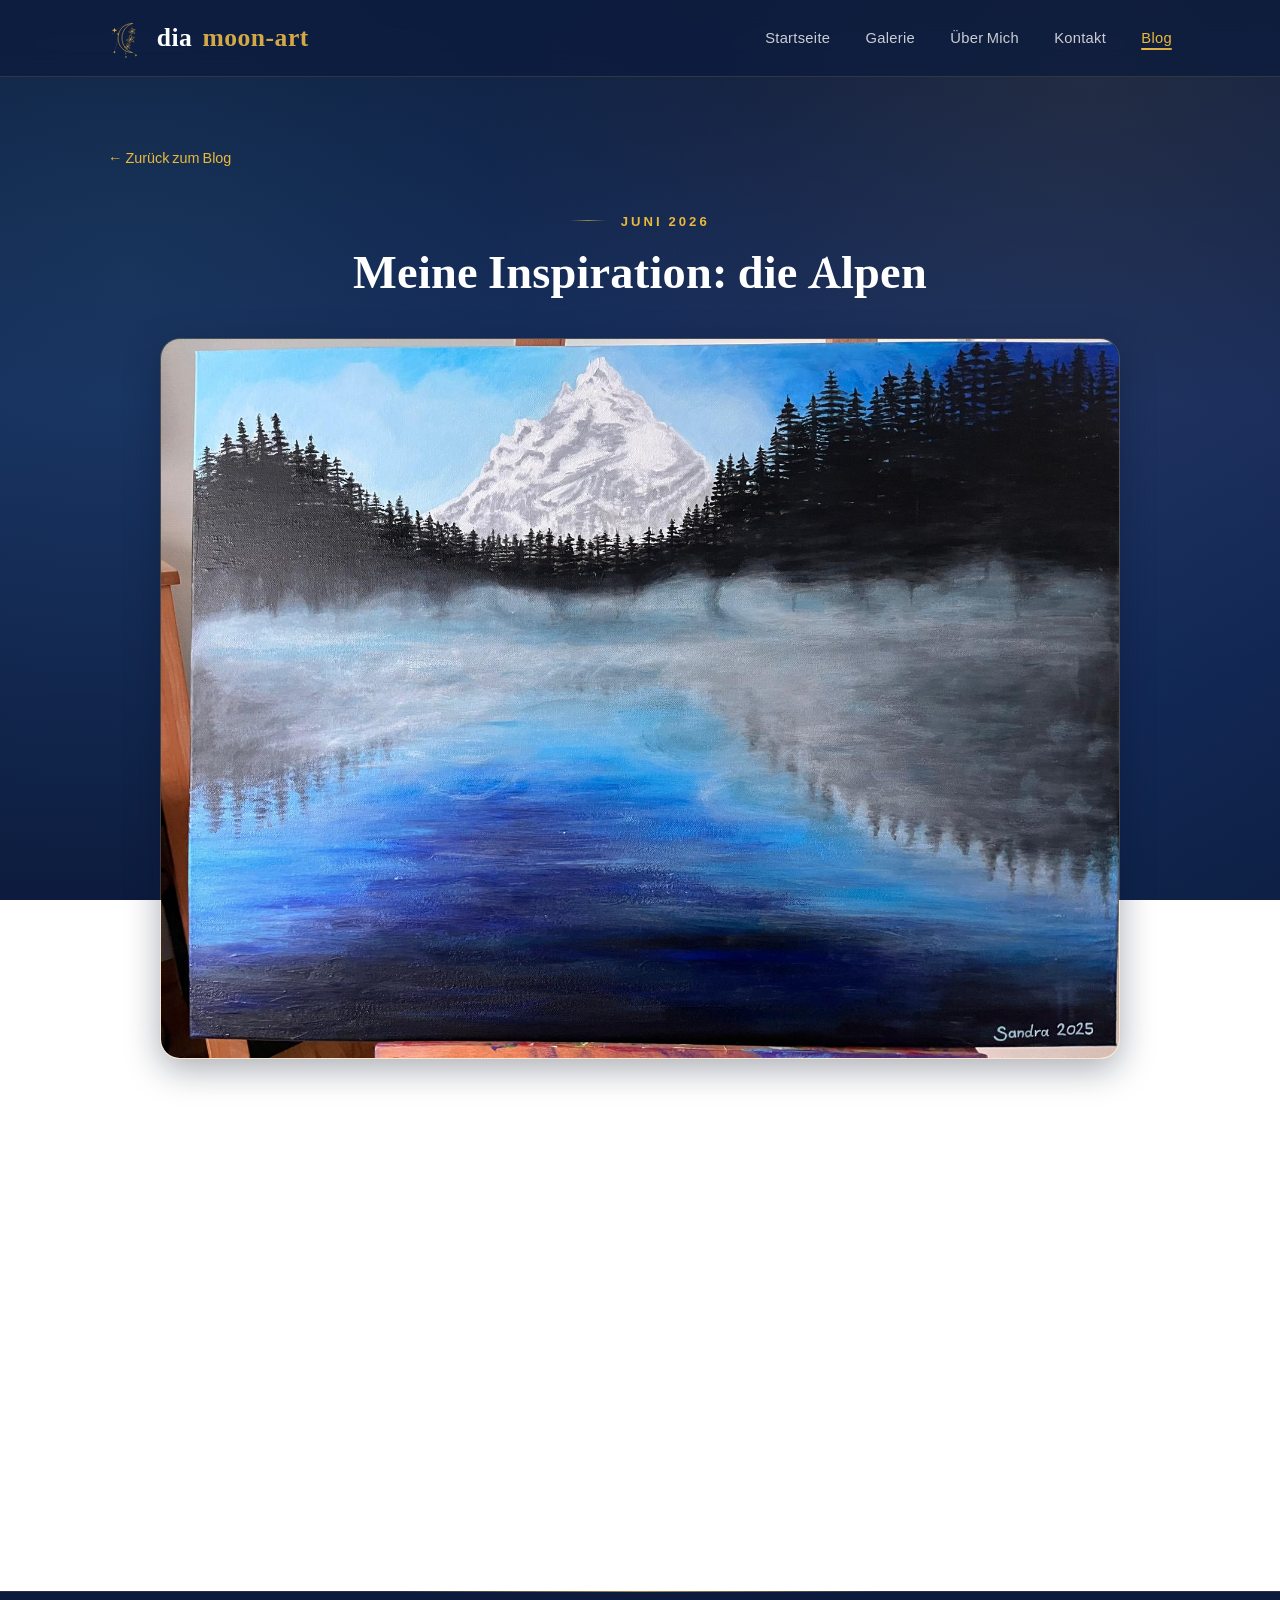
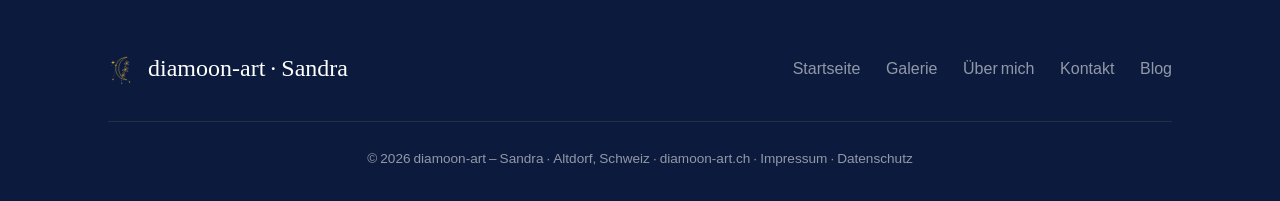
==== blog-inspiration-alpen.html @ 66189c91 "SEO verbessern: Open Graph, Twitter Cards, Canonical, Sitemap, JSON-LD - Open-Graph- und Twitter-Car" ====
<!DOCTYPE html>
<html lang="de">
<head>
<meta charset="UTF-8">
<meta name="viewport" content="width=device-width, initial-scale=1.0"><title>Meine Inspiration: die Alpen – diamoon-art Sandra</title>
<meta name="description" content="Wie die Berge, Wälder und Seen rund um Altdorf die Bilder von Sandra prägen.">
<link rel="canonical" href="https://www.diamoon-art.ch/blog-inspiration-alpen.html">
<meta property="og:type" content="article">
<meta property="og:site_name" content="diamoon-art">
<meta property="og:locale" content="de_CH">
<meta property="og:title" content="Meine Inspiration: die Alpen – diamoon-art Sandra">
<meta property="og:description" content="Wie die Berge, Wälder und Seen rund um Altdorf die Bilder von Sandra prägen.">
<meta property="og:url" content="https://www.diamoon-art.ch/blog-inspiration-alpen.html">
<meta property="og:image" content="https://www.diamoon-art.ch/images/gemaelde-alpensee.jpeg">
<meta name="twitter:card" content="summary_large_image">
<meta name="twitter:title" content="Meine Inspiration: die Alpen – diamoon-art Sandra">
<meta name="twitter:description" content="Wie die Berge, Wälder und Seen rund um Altdorf die Bilder von Sandra prägen.">
<meta name="twitter:image" content="https://www.diamoon-art.ch/images/gemaelde-alpensee.jpeg">
<link rel="stylesheet" href="css/style.css">
</head>
<body>

<header class="site-header">
  <div class="header-inner">
    <a href="index.html" class="logo"><img src="images/logo.svg" alt="diamoon-art Logo">dia<span>moon-art</span></a>
    <nav>
      <ul class="nav-links" id="navLinks">
        <li><a href="index.html">Startseite</a></li>
        <li><a href="galerie.html">Galerie</a></li>
        <li><a href="ueber-mich.html">Über Mich</a></li>
        <li><a href="kontakt.html">Kontakt</a></li>
        <li><a href="blog.html" class="active">Blog</a></li>
      </ul>
    </nav>
    <button class="nav-toggle" id="navToggle" aria-label="Menü öffnen">
      <span></span><span></span><span></span>
    </button>
  </div>
</header>

<main>
  <section class="post-hero">
    <div class="container">
      <a href="blog.html" class="post-back">← Zurück zum Blog</a>

      <div class="post-header">
        <span class="section-label" style="justify-content:center;">Juni 2026</span>
        <h1 class="section-title">Meine Inspiration: die Alpen</h1>
      </div>

      <div class="post-image">
        <img src="images/gemaelde-alpensee.jpeg" alt="Bergsee mit Alpengipfel, Acrylgemälde">
      </div>

      <div class="post-content">
        <p>Mitten in den Schweizer Alpen, umgeben von Bergen, Wäldern und Seen, tanke ich nicht nur Kraft, sondern finde auch immer wieder neue Inspiration für meine Werke.</p>

        <h2>Die Natur als Lehrmeisterin</h2>
        <p>Die Natur ist meine liebste Lehrmeisterin der Schöpfung. Sie malt in den schönsten Farben und Formen, die man sich vorstellen kann – und genau das versuche ich in meinen Bildern einzufangen.</p>

        <h2>Von der Landschaft zum Bild</h2>
        <p>Ein Spaziergang am See, der Blick auf einen schneebedeckten Gipfel oder das Licht zwischen den Bäumen im Wald – solche Momente bleiben oft hängen und finden später ihren Weg auf die Leinwand oder aufs Papier.</p>
      </div>
    </div>
  </section>
</main>

<footer>
  <div class="container">
    <div class="footer-inner">
      <div class="footer-logo">diamoon-art · Sandra</div>
      <ul class="footer-nav">
        <li><a href="index.html">Startseite</a></li>
        <li><a href="galerie.html">Galerie</a></li>
        <li><a href="ueber-mich.html">Über mich</a></li>
        <li><a href="kontakt.html">Kontakt</a></li>
        <li><a href="blog.html">Blog</a></li>
      </ul>
    </div>
    <p class="footer-bottom">&copy; 2026 diamoon-art – Sandra · Altdorf, Schweiz · diamoon-art.ch · <a href="impressum.html" style="color:inherit;">Impressum</a> · <a href="datenschutz.html" style="color:inherit;">Datenschutz</a></p>
  </div>
</footer>

<script src="js/script.js"></script>
</body>
</html>
---- css/style.css ----
/* diamoon-art – Sandra | Grundstil */

/* Schriften lokal eingebunden (kein Google-Request beim Seitenaufruf –
   schont die Privatsphäre der Besucher:innen, siehe datenschutz.html) */
@font-face {
  font-family: 'EB Garamond';
  font-style: normal;
  font-weight: 400;
  font-display: swap;
  src: url('../fonts/eb-garamond-400.woff2') format('woff2');
}
@font-face {
  font-family: 'EB Garamond';
  font-style: normal;
  font-weight: 500;
  font-display: swap;
  src: url('../fonts/eb-garamond-500.woff2') format('woff2');
}
@font-face {
  font-family: 'EB Garamond';
  font-style: normal;
  font-weight: 600;
  font-display: swap;
  src: url('../fonts/eb-garamond-600.woff2') format('woff2');
}
@font-face {
  font-family: 'EB Garamond';
  font-style: normal;
  font-weight: 700;
  font-display: swap;
  src: url('../fonts/eb-garamond-700.woff2') format('woff2');
}
@font-face {
  font-family: 'EB Garamond';
  font-style: italic;
  font-weight: 500;
  font-display: swap;
  src: url('../fonts/eb-garamond-italic-500.woff2') format('woff2');
}
@font-face {
  font-family: 'EB Garamond';
  font-style: italic;
  font-weight: 600;
  font-display: swap;
  src: url('../fonts/eb-garamond-italic-600.woff2') format('woff2');
}
@font-face {
  font-family: 'Lato';
  font-style: normal;
  font-weight: 300;
  font-display: swap;
  src: url('../fonts/lato-300.woff2') format('woff2');
}
@font-face {
  font-family: 'Lato';
  font-style: normal;
  font-weight: 400;
  font-display: swap;
  src: url('../fonts/lato-400.woff2') format('woff2');
}
@font-face {
  font-family: 'Lato';
  font-style: normal;
  font-weight: 700;
  font-display: swap;
  src: url('../fonts/lato-700.woff2') format('woff2');
}

:root {
  --color-navy: #14285A;
  --color-navy-deep: #0C1B3D;
  --color-ultramarine: #235AA0;
  --color-turquoise: #3C8C96;
  --color-skyblue: #78BEDC;
  --color-gold: #D4A846;
  --color-gold-highlight: #EBB93C;
  --color-white: #FFFFFF;
  --color-mist: rgba(255, 255, 255, 0.78);
  --color-mist-soft: rgba(255, 255, 255, 0.55);
  --color-ink: #1B2A4A;
  --color-ink-soft: #566281;
  --shadow-soft: 0 10px 34px rgba(8, 16, 38, 0.35);
  --shadow-lift: 0 22px 48px rgba(4, 10, 28, 0.5);
  --gold-line: linear-gradient(90deg, transparent, rgba(212, 168, 70, 0.7), transparent);
  --glass: linear-gradient(165deg, rgba(255, 255, 255, 0.07), rgba(255, 255, 255, 0.02));
  --radius: 20px;
  --ease: cubic-bezier(0.4, 0, 0.2, 1);
  --max-width: 1120px;
  font-size: 16px;
}

* {
  box-sizing: border-box;
  margin: 0;
  padding: 0;
}

html {
  scroll-behavior: smooth;
  scroll-padding-top: 90px;
}

body {
  font-family: 'Lato', sans-serif;
  font-weight: 300;
  color: var(--color-mist);
  background:
    radial-gradient(circle at 85% 8%, rgba(212, 168, 70, 0.10), transparent 45%),
    radial-gradient(circle at 10% 30%, rgba(60, 140, 150, 0.16), transparent 50%),
    radial-gradient(circle at 70% 80%, rgba(35, 90, 160, 0.22), transparent 55%),
    linear-gradient(180deg, var(--color-navy-deep) 0%, var(--color-navy) 45%, var(--color-navy-deep) 100%);
  background-attachment: fixed;
  line-height: 1.7;
  overflow-x: hidden;
}

h1, h2, h3, h4 {
  font-family: 'EB Garamond', serif;
  font-weight: 600;
  color: var(--color-white);
  line-height: 1.15;
  letter-spacing: 0.2px;
}

a {
  text-decoration: none;
  color: inherit;
}

img {
  max-width: 100%;
  display: block;
}

::selection {
  background: rgba(212, 168, 70, 0.45);
  color: var(--color-white);
}

::-webkit-scrollbar {
  width: 12px;
}

::-webkit-scrollbar-track {
  background: var(--color-navy-deep);
}

::-webkit-scrollbar-thumb {
  background: rgba(212, 168, 70, 0.35);
  border-radius: 8px;
  border: 3px solid var(--color-navy-deep);
}

::-webkit-scrollbar-thumb:hover {
  background: rgba(212, 168, 70, 0.6);
}

:focus-visible {
  outline: 2px solid var(--color-gold-highlight);
  outline-offset: 3px;
  border-radius: 4px;
}

.container {
  max-width: var(--max-width);
  margin: 0 auto;
  padding: 0 28px;
}

/* ---------- Scroll-Reveal ---------- */

.reveal {
  opacity: 0;
  transform: translateY(26px);
  transition: opacity 0.7s var(--ease), transform 0.7s var(--ease);
  will-change: opacity, transform;
}

.reveal.in-view {
  opacity: 1;
  transform: none;
}

/* ---------- Header / Navigation ---------- */

.site-header {
  position: fixed;
  top: 0;
  left: 0;
  right: 0;
  z-index: 100;
  background: rgba(12, 27, 61, 0.72);
  backdrop-filter: blur(14px);
  -webkit-backdrop-filter: blur(14px);
  border-bottom: 1px solid rgba(212, 168, 70, 0.18);
  transition: background 0.3s var(--ease), box-shadow 0.3s var(--ease);
}

.site-header.scrolled {
  background: rgba(8, 16, 38, 0.92);
  box-shadow: 0 10px 34px rgba(0, 0, 0, 0.4);
}

.header-inner {
  max-width: var(--max-width);
  margin: 0 auto;
  padding: 16px 28px;
  display: flex;
  align-items: center;
  justify-content: space-between;
  transition: padding 0.3s var(--ease);
}

.site-header.scrolled .header-inner {
  padding-top: 9px;
  padding-bottom: 9px;
}

.logo {
  display: flex;
  align-items: center;
  gap: 10px;
  font-family: 'EB Garamond', serif;
  font-size: 1.6rem;
  font-weight: 600;
  color: var(--color-white);
  letter-spacing: 0.5px;
}

.logo img {
  height: 42px;
  width: auto;
  transition: transform 0.4s var(--ease);
}

.logo:hover img {
  transform: rotate(-10deg) scale(1.06);
}

.logo span {
  color: var(--color-gold);
}

.nav-links {
  display: flex;
  gap: 2.2rem;
  list-style: none;
}

.nav-links a {
  font-family: 'Lato', sans-serif;
  font-size: 0.92rem;
  font-weight: 400;
  letter-spacing: 0.3px;
  color: var(--color-mist);
  position: relative;
  padding-bottom: 4px;
  transition: color 0.25s ease;
}

.nav-links a::after {
  content: '';
  position: absolute;
  left: 0;
  bottom: 0;
  width: 0;
  height: 2px;
  background: linear-gradient(90deg, var(--color-gold-highlight), var(--color-gold));
  border-radius: 2px;
  transition: width 0.3s var(--ease);
}

.nav-links a:hover,
.nav-links a.active {
  color: var(--color-gold-highlight);
}

.nav-links a:hover::after,
.nav-links a.active::after {
  width: 100%;
}

.nav-toggle {
  display: none;
  flex-direction: column;
  justify-content: center;
  align-items: center;
  gap: 5px;
  cursor: pointer;
  background: none;
  border: none;
  width: 44px;
  height: 44px;
  flex-shrink: 0;
}

.nav-toggle span {
  width: 26px;
  height: 2px;
  background: var(--color-gold);
  border-radius: 2px;
  transition: transform 0.3s var(--ease), opacity 0.3s var(--ease);
}

.nav-toggle.open span:nth-child(1) {
  transform: translateY(7px) rotate(45deg);
}

.nav-toggle.open span:nth-child(2) {
  opacity: 0;
}

.nav-toggle.open span:nth-child(3) {
  transform: translateY(-7px) rotate(-45deg);
}

/* ---------- Hero ---------- */

.hero {
  min-height: 92vh;
  min-height: 92svh;
  display: flex;
  align-items: center;
  position: relative;
  padding: 8rem 0 3rem;
  background:
    radial-gradient(circle at 82% 18%, rgba(212, 168, 70, 0.22), transparent 55%),
    radial-gradient(circle at 12% 85%, rgba(60, 140, 150, 0.22), transparent 50%),
    linear-gradient(160deg, var(--color-navy) 0%, var(--color-navy-deep) 55%, #081430 100%);
  overflow: hidden;
}

.hero::before {
  content: '';
  position: absolute;
  inset: 0;
  background-image:
    radial-gradient(2px 2px at 20% 30%, rgba(255,255,255,0.35) 0, transparent 100%),
    radial-gradient(2px 2px at 70% 60%, rgba(255,255,255,0.25) 0, transparent 100%),
    radial-gradient(2px 2px at 40% 80%, rgba(255,255,255,0.3) 0, transparent 100%),
    radial-gradient(1.5px 1.5px at 88% 40%, rgba(212,168,70,0.5) 0, transparent 100%),
    radial-gradient(1.5px 1.5px at 55% 15%, rgba(212,168,70,0.4) 0, transparent 100%),
    radial-gradient(1.5px 1.5px at 12% 55%, rgba(255,255,255,0.28) 0, transparent 100%);
  pointer-events: none;
  animation: twinkle 7s ease-in-out infinite alternate;
}

@keyframes twinkle {
  0%   { opacity: 0.55; }
  50%  { opacity: 1; }
  100% { opacity: 0.7; }
}

.hero::after {
  content: '';
  position: absolute;
  left: 0;
  right: 0;
  bottom: 0;
  height: 140px;
  background: linear-gradient(to bottom, transparent, rgba(12, 27, 61, 0.85));
  pointer-events: none;
}

.hero-inner {
  position: relative;
  max-width: var(--max-width);
  margin: 0 auto;
  padding: 0 28px;
  color: var(--color-white);
  z-index: 2;
}

.hero-eyebrow {
  display: inline-flex;
  align-items: center;
  gap: 0.9rem;
  font-family: 'Lato', sans-serif;
  font-size: 0.82rem;
  letter-spacing: 3px;
  text-transform: uppercase;
  color: var(--color-gold-highlight);
  margin-bottom: 1.2rem;
  font-weight: 400;
}

.hero-eyebrow::before {
  content: '';
  width: 44px;
  height: 1px;
  background: var(--gold-line);
}

.hero h1 {
  font-size: clamp(2.6rem, 6vw, 4.8rem);
  color: var(--color-white);
  margin-bottom: 1.3rem;
  text-wrap: balance;
}

.hero h1 em {
  font-style: italic;
  background: linear-gradient(115deg, #F2D27E 0%, var(--color-gold-highlight) 40%, var(--color-gold) 80%);
  -webkit-background-clip: text;
  background-clip: text;
  color: transparent;
}

.hero p {
  max-width: 560px;
  font-size: 1.1rem;
  color: var(--color-mist);
  margin-bottom: 2.2rem;
}

.btn {
  position: relative;
  display: inline-flex;
  align-items: center;
  gap: 10px;
  padding: 14px 32px;
  border-radius: 40px;
  font-family: 'Lato', sans-serif;
  font-weight: 700;
  font-size: 0.92rem;
  letter-spacing: 0.2px;
  transition: transform 0.25s var(--ease), box-shadow 0.25s var(--ease), background 0.25s var(--ease), border-color 0.25s var(--ease);
  border: 1px solid transparent;
  cursor: pointer;
  overflow: hidden;
}

.btn-primary {
  background: linear-gradient(135deg, var(--color-gold-highlight), var(--color-gold));
  color: var(--color-navy-deep);
  box-shadow: 0 6px 22px rgba(212, 168, 70, 0.25);
}

.btn-primary::after {
  content: '';
  position: absolute;
  top: 0;
  left: -70%;
  width: 45%;
  height: 100%;
  background: linear-gradient(105deg, transparent, rgba(255, 255, 255, 0.5), transparent);
  transform: skewX(-20deg);
  transition: left 0.55s var(--ease);
}

.btn-primary:hover {
  transform: translateY(-2px);
  box-shadow: 0 12px 30px rgba(212, 168, 70, 0.35);
}

.btn-primary:hover::after {
  left: 125%;
}

.btn-outline {
  border-color: rgba(212, 168, 70, 0.6);
  color: var(--color-white);
}

.btn-outline:hover {
  background: rgba(212, 168, 70, 0.14);
  border-color: var(--color-gold);
  transform: translateY(-2px);
}

.btn-row {
  display: flex;
  gap: 1rem;
  flex-wrap: wrap;
}

/* ---------- Sections ---------- */

section {
  padding: 6.5rem 0;
}

.section-label {
  display: inline-flex;
  align-items: center;
  gap: 0.9rem;
  font-family: 'Lato', sans-serif;
  font-size: 0.82rem;
  letter-spacing: 3px;
  text-transform: uppercase;
  color: var(--color-gold-highlight);
  font-weight: 700;
  margin-bottom: 0.8rem;
}

.section-label::before {
  content: '';
  width: 36px;
  height: 1px;
  background: var(--gold-line);
}

.section-header .section-label::after {
  content: '';
  width: 36px;
  height: 1px;
  background: var(--gold-line);
}

.section-title {
  font-size: clamp(2rem, 4vw, 2.9rem);
  margin-bottom: 1.4rem;
  text-wrap: balance;
}

.section-intro {
  max-width: 680px;
  color: var(--color-mist);
  font-size: 1.05rem;
}

.section-header {
  text-align: center;
  max-width: 700px;
  margin: 0 auto 3.5rem;
}

/* ---------- Intro / Nature quote block ---------- */

.intro-split {
  display: grid;
  grid-template-columns: 1fr 1fr;
  gap: 4rem;
  align-items: center;
}

.intro-visual {
  aspect-ratio: 4/5;
  border-radius: var(--radius);
  background: linear-gradient(155deg, var(--color-ultramarine) 0%, var(--color-turquoise) 45%, var(--color-navy) 100%);
  position: relative;
  overflow: hidden;
  box-shadow: var(--shadow-soft);
  border: 1px solid rgba(212, 168, 70, 0.25);
}

.intro-visual::before {
  content: '';
  position: absolute;
  inset: 12px;
  border: 1px solid rgba(212, 168, 70, 0.35);
  border-radius: calc(var(--radius) - 8px);
  z-index: 2;
  pointer-events: none;
}

.intro-visual::after {
  content: '🎨';
  position: absolute;
  inset: 0;
  display: flex;
  align-items: center;
  justify-content: center;
  font-size: 4rem;
  opacity: 0.35;
}

.intro-visual img {
  width: 100%;
  height: 100%;
  object-fit: cover;
  display: block;
  transition: transform 0.8s var(--ease);
}

.intro-visual:hover img {
  transform: scale(1.05);
}

.intro-visual:has(img)::after {
  display: none;
}

.intro-text p {
  color: var(--color-mist);
  margin-bottom: 1.2rem;
  font-size: 1.05rem;
}

.intro-text p:last-child {
  margin-bottom: 0;
}

/* ---------- Gallery ---------- */

.gallery-filters {
  display: flex;
  gap: 0.7rem;
  justify-content: center;
  flex-wrap: wrap;
  margin-bottom: 3rem;
}

.filter-btn {
  padding: 10px 24px;
  border-radius: 30px;
  border: 1px solid rgba(212, 168, 70, 0.4);
  background: rgba(212, 168, 70, 0.05);
  color: var(--color-mist);
  font-family: 'Lato', sans-serif;
  font-size: 0.9rem;
  font-weight: 400;
  cursor: pointer;
  transition: all 0.25s var(--ease);
}

.filter-btn:hover {
  border-color: var(--color-gold);
  color: var(--color-gold-highlight);
  transform: translateY(-1px);
}

.filter-btn.active {
  background: linear-gradient(135deg, var(--color-gold-highlight), var(--color-gold));
  border-color: var(--color-gold);
  color: var(--color-navy-deep);
  font-weight: 700;
  box-shadow: 0 6px 20px rgba(212, 168, 70, 0.3);
}

.gallery-grid {
  display: grid;
  grid-template-columns: repeat(3, 1fr);
  gap: 1.6rem;
}

.gallery-item {
  border-radius: var(--radius);
  overflow: hidden;
  aspect-ratio: 1 / 1.1;
  position: relative;
  box-shadow: var(--shadow-soft);
  cursor: zoom-in;
  border: 1px solid rgba(212, 168, 70, 0.15);
  transition: transform 0.35s var(--ease), box-shadow 0.35s var(--ease), border-color 0.35s var(--ease);
}

.gallery-item::after {
  content: '';
  position: absolute;
  inset: 0;
  background: linear-gradient(to top, rgba(8, 16, 38, 0.55), transparent 45%);
  opacity: 0;
  transition: opacity 0.35s var(--ease);
  pointer-events: none;
  z-index: 1;
}

.gallery-item:hover {
  transform: translateY(-6px);
  border-color: rgba(212, 168, 70, 0.55);
  box-shadow: var(--shadow-lift);
}

.gallery-item:hover::after {
  opacity: 1;
}

.gallery-item .placeholder-art {
  width: 100%;
  height: 100%;
  display: flex;
  align-items: center;
  justify-content: center;
  font-size: 2.4rem;
  transition: transform 0.4s var(--ease);
}

.gallery-item:hover .placeholder-art {
  transform: scale(1.08);
}

.gallery-item img {
  width: 100%;
  height: 100%;
  object-fit: cover;
  display: block;
  transition: transform 0.6s var(--ease);
}

.gallery-item:hover img {
  transform: scale(1.06);
}

/* Masonry-Variante (Galerie-Seite): echte Bildproportionen */

.gallery-masonry {
  display: block;
  columns: 3;
  column-gap: 1.6rem;
}

.gallery-masonry .gallery-item {
  aspect-ratio: auto;
  margin-bottom: 1.6rem;
  break-inside: avoid;
}

.gallery-masonry .gallery-item img {
  height: auto;
}

.gallery-empty {
  display: none;
  text-align: center;
  color: var(--color-mist);
  padding: 3rem 1rem;
  font-size: 0.98rem;
}

.gallery-empty.visible {
  display: block;
}

.gallery-item[data-cat="zeichnungen"] .placeholder-art {
  background: linear-gradient(155deg, var(--color-skyblue), var(--color-ultramarine));
}
.gallery-item[data-cat="gemaelde"] .placeholder-art {
  background: linear-gradient(155deg, var(--color-gold), var(--color-turquoise));
}
.gallery-item[data-cat="objekte"] .placeholder-art {
  background: linear-gradient(155deg, var(--color-turquoise), var(--color-navy));
}

/* ---------- Lightbox ---------- */

.lightbox {
  position: fixed;
  inset: 0;
  z-index: 300;
  display: flex;
  align-items: center;
  justify-content: center;
  padding: 2rem;
  background: rgba(6, 12, 30, 0.92);
  backdrop-filter: blur(14px);
  -webkit-backdrop-filter: blur(14px);
  opacity: 0;
  pointer-events: none;
  transition: opacity 0.35s var(--ease);
}

.lightbox.open {
  opacity: 1;
  pointer-events: auto;
}

.lightbox figure {
  max-width: min(1000px, 92vw);
  text-align: center;
  transform: scale(0.96);
  transition: transform 0.35s var(--ease);
}

.lightbox.open figure {
  transform: scale(1);
}

.lightbox img {
  max-width: 100%;
  max-height: 80vh;
  max-height: 80svh;
  margin: 0 auto;
  border-radius: 14px;
  box-shadow: 0 30px 80px rgba(0, 0, 0, 0.6);
  border: 1px solid rgba(212, 168, 70, 0.3);
}

.lightbox figcaption {
  margin-top: 1rem;
  font-size: 0.95rem;
  color: var(--color-mist);
  font-family: 'Lato', sans-serif;
}

.lightbox-close,
.lightbox-prev,
.lightbox-next {
  position: absolute;
  width: 48px;
  height: 48px;
  border-radius: 50%;
  border: 1px solid rgba(212, 168, 70, 0.45);
  background: rgba(12, 27, 61, 0.7);
  color: var(--color-gold-highlight);
  font-size: 1.5rem;
  line-height: 1;
  display: flex;
  align-items: center;
  justify-content: center;
  cursor: pointer;
  transition: background 0.25s var(--ease), transform 0.25s var(--ease);
  z-index: 2;
}

.lightbox-close:hover,
.lightbox-prev:hover,
.lightbox-next:hover {
  background: rgba(212, 168, 70, 0.25);
  transform: scale(1.08);
}

.lightbox-close {
  top: 22px;
  right: 22px;
}

.lightbox-prev {
  left: 22px;
  top: 50%;
  transform: translateY(-50%);
}

.lightbox-next {
  right: 22px;
  top: 50%;
  transform: translateY(-50%);
}

.lightbox-prev:hover,
.lightbox-next:hover {
  transform: translateY(-50%) scale(1.08);
}

/* ---------- Feature / About cards ---------- */

.cards {
  display: grid;
  grid-template-columns: repeat(3, 1fr);
  gap: 1.8rem;
}

.card {
  background: var(--glass);
  border: 1px solid rgba(212, 168, 70, 0.22);
  backdrop-filter: blur(8px);
  -webkit-backdrop-filter: blur(8px);
  border-radius: var(--radius);
  padding: 2.4rem 2rem;
  box-shadow: var(--shadow-soft);
  transition: transform 0.35s var(--ease), border-color 0.35s var(--ease), box-shadow 0.35s var(--ease);
}

.card:hover {
  transform: translateY(-6px);
  border-color: rgba(212, 168, 70, 0.5);
  box-shadow: var(--shadow-lift);
}

.card .icon {
  width: 58px;
  height: 58px;
  display: flex;
  align-items: center;
  justify-content: center;
  font-size: 1.6rem;
  margin-bottom: 1.2rem;
  background: rgba(212, 168, 70, 0.12);
  border: 1px solid rgba(212, 168, 70, 0.35);
  border-radius: 16px;
}

.card h3 {
  font-size: 1.4rem;
  margin-bottom: 0.7rem;
  color: var(--color-white);
}

.card p {
  color: var(--color-mist);
  font-size: 0.98rem;
}

/* ---------- About page ---------- */

.about-hero {
  padding-top: 9rem;
}

.about-grid {
  display: grid;
  grid-template-columns: 0.9fr 1.1fr;
  gap: 4rem;
  align-items: start;
}

.portrait {
  aspect-ratio: 3/4;
  border-radius: var(--radius);
  background: linear-gradient(155deg, var(--color-ultramarine), var(--color-turquoise));
  box-shadow: var(--shadow-soft);
  border: 1px solid rgba(212, 168, 70, 0.25);
  position: sticky;
  top: 110px;
  display: flex;
  align-items: center;
  justify-content: center;
  font-size: 3.5rem;
  color: rgba(255,255,255,0.5);
  overflow: hidden;
}

.portrait::before {
  content: '';
  position: absolute;
  inset: 12px;
  border: 1px solid rgba(212, 168, 70, 0.35);
  border-radius: calc(var(--radius) - 8px);
  z-index: 2;
  pointer-events: none;
}

.portrait img {
  width: 100%;
  height: 100%;
  object-fit: cover;
  display: block;
}

.about-content h2 {
  margin-bottom: 1.2rem;
}

.about-content p {
  color: var(--color-mist);
  margin-bottom: 1.2rem;
}

.tag-list {
  display: flex;
  flex-wrap: wrap;
  gap: 0.6rem;
  margin-top: 1.8rem;
}

.tag-pill {
  background: rgba(212, 168, 70, 0.14);
  border: 1px solid rgba(212, 168, 70, 0.35);
  color: var(--color-gold-highlight);
  padding: 8px 16px;
  border-radius: 20px;
  font-family: 'Lato', sans-serif;
  font-size: 0.85rem;
  font-weight: 400;
  transition: background 0.25s var(--ease), transform 0.25s var(--ease);
}

.tag-pill:hover {
  background: rgba(212, 168, 70, 0.25);
  transform: translateY(-1px);
}

/* ---------- Contact ---------- */

.contact-grid {
  display: grid;
  grid-template-columns: 1fr 1fr;
  gap: 4rem;
}

.contact-info h3 {
  font-size: 1.4rem;
  margin-bottom: 1rem;
}

.contact-info p {
  color: var(--color-mist);
  margin-bottom: 1.6rem;
}

.contact-detail {
  display: flex;
  gap: 1rem;
  align-items: flex-start;
  margin-bottom: 1.4rem;
}

.contact-detail .icon {
  width: 46px;
  height: 46px;
  flex-shrink: 0;
  display: flex;
  align-items: center;
  justify-content: center;
  font-size: 1.15rem;
  background: rgba(212, 168, 70, 0.12);
  border: 1px solid rgba(212, 168, 70, 0.35);
  border-radius: 13px;
}

.contact-detail strong {
  display: block;
  color: var(--color-gold-highlight);
  font-family: 'EB Garamond', serif;
  font-weight: 600;
}

.social-row {
  display: flex;
  gap: 0.8rem;
  margin-top: 1.5rem;
}

.social-row a {
  width: 44px;
  height: 44px;
  border-radius: 50%;
  background: rgba(212, 168, 70, 0.14);
  border: 1px solid rgba(212, 168, 70, 0.35);
  display: flex;
  align-items: center;
  justify-content: center;
  font-size: 1.1rem;
  transition: background 0.25s var(--ease), transform 0.25s var(--ease);
}

.social-row a:hover {
  background: var(--color-gold);
  transform: translateY(-2px);
}

form {
  background: var(--color-white);
  border-radius: var(--radius);
  padding: 2.4rem;
  box-shadow: var(--shadow-lift);
  border: 1px solid rgba(212, 168, 70, 0.35);
}

.form-group {
  margin-bottom: 1.3rem;
}

label {
  display: block;
  font-family: 'Lato', sans-serif;
  font-size: 0.88rem;
  font-weight: 700;
  color: var(--color-navy);
  margin-bottom: 0.5rem;
}

input, textarea {
  width: 100%;
  padding: 13px 15px;
  border: 1px solid rgba(20, 40, 90, 0.18);
  border-radius: 12px;
  font-family: 'Lato', sans-serif;
  font-size: 0.95rem;
  background: #F7F9FC;
  color: var(--color-ink);
  resize: vertical;
  transition: border-color 0.25s var(--ease), box-shadow 0.25s var(--ease);
}

input:focus, textarea:focus {
  outline: none;
  border-color: var(--color-gold);
  box-shadow: 0 0 0 3px rgba(212, 168, 70, 0.22);
}

.form-note {
  margin-top: 1rem;
  font-size: 0.85rem;
  color: var(--color-ink-soft);
  display: none;
}

.form-note.visible {
  display: block;
}

.form-note.error {
  color: #B3261E;
}

/* ---------- Rechtliche Seiten (Impressum / Datenschutz) ---------- */

.legal {
  padding-top: 9rem;
}

.legal .container {
  max-width: 800px;
}

.legal h2 {
  font-size: 1.6rem;
  margin-top: 2.6rem;
  margin-bottom: 0.9rem;
}

.legal h2:first-of-type {
  margin-top: 0;
}

.legal p {
  color: var(--color-mist);
  margin-bottom: 1rem;
}

.legal a {
  color: var(--color-gold-highlight);
  text-decoration: underline;
  text-underline-offset: 3px;
}

.legal ul {
  color: var(--color-mist);
  margin: 0 0 1rem 1.3rem;
}

.legal li {
  margin-bottom: 0.4rem;
}

.legal .placeholder-note {
  display: inline-block;
  margin-top: 3rem;
  padding: 1rem 1.3rem;
  background: rgba(212, 168, 70, 0.1);
  border: 1px solid rgba(212, 168, 70, 0.35);
  border-radius: 12px;
  font-size: 0.9rem;
  color: var(--color-gold-highlight);
}

/* ---------- Blog placeholder (falls noch keine Beitraege vorhanden) ---------- */

.coming-soon {
  min-height: 60vh;
  display: flex;
  flex-direction: column;
  align-items: center;
  justify-content: center;
  text-align: center;
  padding-top: 6rem;
}

.coming-soon .icon {
  width: 84px;
  height: 84px;
  display: flex;
  align-items: center;
  justify-content: center;
  font-size: 2.4rem;
  margin-bottom: 1.5rem;
  background: rgba(212, 168, 70, 0.12);
  border: 1px solid rgba(212, 168, 70, 0.35);
  border-radius: 24px;
}

.coming-soon h1 {
  font-size: clamp(2rem, 5vw, 3rem);
  margin-bottom: 1rem;
}

.coming-soon p {
  color: var(--color-mist);
  max-width: 480px;
}

/* ---------- Blog-Übersicht ---------- */

.blog-hero {
  padding-top: 9rem;
}

.blog-grid {
  display: grid;
  grid-template-columns: repeat(2, 1fr);
  gap: 1.8rem;
}

.blog-card {
  display: flex;
  flex-direction: column;
  background: var(--glass);
  border: 1px solid rgba(212, 168, 70, 0.22);
  border-radius: var(--radius);
  overflow: hidden;
  box-shadow: var(--shadow-soft);
  transition: transform 0.35s var(--ease), border-color 0.35s var(--ease), box-shadow 0.35s var(--ease);
}

.blog-card:hover {
  transform: translateY(-6px);
  border-color: rgba(212, 168, 70, 0.5);
  box-shadow: var(--shadow-lift);
}

.blog-card-image {
  aspect-ratio: 16 / 10;
  overflow: hidden;
}

.blog-card-image img {
  width: 100%;
  height: 100%;
  object-fit: cover;
  transition: transform 0.6s var(--ease);
}

.blog-card:hover .blog-card-image img {
  transform: scale(1.06);
}

.blog-card-body {
  padding: 1.8rem;
  display: flex;
  flex-direction: column;
  flex-grow: 1;
}

.blog-date {
  font-family: 'Lato', sans-serif;
  font-size: 0.8rem;
  letter-spacing: 1px;
  text-transform: uppercase;
  color: var(--color-gold-highlight);
  margin-bottom: 0.6rem;
}

.blog-card-body h2 {
  font-size: 1.4rem;
  margin-bottom: 0.7rem;
}

.blog-card-body p {
  color: var(--color-mist);
  font-size: 0.98rem;
  margin-bottom: 1.3rem;
  flex-grow: 1;
}

.blog-read-more {
  font-family: 'Lato', sans-serif;
  font-size: 0.9rem;
  font-weight: 700;
  color: var(--color-gold-highlight);
  display: inline-flex;
  align-items: center;
  gap: 6px;
  align-self: flex-start;
  transition: gap 0.25s var(--ease);
}

.blog-card:hover .blog-read-more {
  gap: 10px;
}

/* ---------- Einzelner Blogpost ---------- */

.post-hero {
  padding-top: 9rem;
}

.post-back {
  display: inline-flex;
  align-items: center;
  gap: 6px;
  font-family: 'Lato', sans-serif;
  font-size: 0.9rem;
  color: var(--color-gold-highlight);
  margin-bottom: 2rem;
}

.post-header {
  max-width: 720px;
  margin: 0 auto 2.5rem;
  text-align: center;
}

.post-image {
  max-width: 960px;
  margin: 0 auto 3rem;
  border-radius: var(--radius);
  overflow: hidden;
  border: 1px solid rgba(212, 168, 70, 0.25);
  box-shadow: var(--shadow-soft);
}

.post-content {
  max-width: 720px;
  margin: 0 auto;
}

.post-content p {
  color: var(--color-mist);
  margin-bottom: 1.2rem;
  font-size: 1.05rem;
}

.post-content h2 {
  font-size: 1.6rem;
  margin: 2.2rem 0 1rem;
}

/* ---------- Footer ---------- */

footer {
  background: var(--color-navy-deep);
  color: var(--color-mist-soft);
  padding: 3.5rem 0 2rem;
  border-top: 1px solid rgba(212, 168, 70, 0.15);
  position: relative;
}

footer::before {
  content: '';
  position: absolute;
  top: -1px;
  left: 50%;
  transform: translateX(-50%);
  width: min(480px, 70vw);
  height: 1px;
  background: var(--gold-line);
}

.footer-inner {
  display: flex;
  justify-content: space-between;
  align-items: center;
  flex-wrap: wrap;
  gap: 1.5rem;
  padding-bottom: 2rem;
  border-bottom: 1px solid rgba(212, 168, 70, 0.12);
  margin-bottom: 1.5rem;
}

.footer-logo {
  display: flex;
  align-items: center;
  gap: 10px;
  font-family: 'EB Garamond', serif;
  font-size: 1.5rem;
  color: var(--color-white);
}

.footer-logo::before {
  content: '';
  width: 30px;
  height: 34px;
  background: url('../images/logo.svg') no-repeat center / contain;
}

.footer-nav {
  display: flex;
  gap: 1.6rem;
  list-style: none;
  flex-wrap: wrap;
}

.footer-nav a {
  transition: color 0.25s ease;
}

.footer-nav a:hover {
  color: var(--color-gold-highlight);
}

.footer-bottom {
  text-align: center;
  font-family: 'Lato', sans-serif;
  font-size: 0.85rem;
  color: var(--color-mist-soft);
}

/* ---------- Responsive ---------- */

/* Tablet / iPad (portrait & landscape) */
@media (max-width: 1024px) {
  .container {
    padding: 0 24px;
  }

  section {
    padding: 4.5rem 0;
  }

  .header-inner {
    padding: 12px 24px;
  }

  .nav-links {
    gap: 1.4rem;
  }

  .about-grid {
    grid-template-columns: 0.8fr 1fr;
    gap: 2.5rem;
  }

  .intro-split {
    gap: 2.5rem;
  }

  .cards {
    grid-template-columns: repeat(2, 1fr);
  }

  .gallery-grid {
    grid-template-columns: repeat(2, 1fr);
    gap: 1.2rem;
  }

  .gallery-masonry {
    columns: 2;
    column-gap: 1.2rem;
  }

  .gallery-masonry .gallery-item {
    margin-bottom: 1.2rem;
  }

  .contact-grid {
    gap: 2.5rem;
  }
}

@media (max-width: 860px) {
  .nav-links {
    position: fixed;
    top: 70px;
    left: 0;
    right: 0;
    background: rgba(8, 16, 38, 0.97);
    backdrop-filter: blur(14px);
    -webkit-backdrop-filter: blur(14px);
    flex-direction: column;
    padding: 1.5rem 28px;
    gap: 1.2rem;
    transform: translateY(-140%);
    opacity: 0;
    transition: all 0.3s var(--ease);
    border-bottom: 1px solid rgba(212, 168, 70, 0.15);
    max-height: calc(100vh - 70px);
    max-height: calc(100svh - 70px);
    overflow-y: auto;
  }

  .nav-links a {
    display: block;
    padding: 0.6rem 0;
    font-size: 1.05rem;
  }

  .nav-links.open {
    transform: translateY(0);
    opacity: 1;
  }

  .nav-toggle {
    display: flex;
  }

  .intro-split,
  .about-grid,
  .contact-grid {
    grid-template-columns: 1fr;
  }

  .intro-split {
    gap: 2rem;
  }

  .intro-split .intro-visual {
    order: -1;
  }

  .portrait {
    position: static;
    max-width: 320px;
    margin: 0 auto;
  }

  .gallery-grid {
    grid-template-columns: repeat(2, 1fr);
  }

  .cards,
  .blog-grid {
    grid-template-columns: 1fr;
  }

  .hero {
    padding: 7rem 0 3rem;
  }

  .about-hero,
  .blog-hero,
  .post-hero {
    padding-top: 6.5rem;
  }

  section {
    padding: 3.5rem 0;
  }

  .section-header {
    margin: 0 auto 2.5rem;
  }

  form {
    padding: 1.8rem;
  }

  .lightbox {
    padding: 1rem;
  }

  .lightbox-prev {
    left: 10px;
  }

  .lightbox-next {
    right: 10px;
  }

  .lightbox-close {
    top: 12px;
    right: 12px;
  }
}

@media (max-width: 520px) {
  html {
    font-size: 15px;
  }

  .logo {
    font-size: 1.25rem;
    gap: 6px;
  }

  .logo img {
    height: 32px;
  }

  .gallery-grid {
    grid-template-columns: 1fr;
  }

  .gallery-masonry {
    columns: 1;
  }

  .hero {
    min-height: auto;
    padding: 6.5rem 0 3rem;
  }

  .hero p {
    font-size: 1rem;
  }

  .btn {
    width: 100%;
    justify-content: center;
  }

  .btn-row {
    flex-direction: column;
  }

  .filter-btn {
    padding: 12px 18px;
    font-size: 0.85rem;
  }

  .footer-inner {
    flex-direction: column;
    align-items: flex-start;
    text-align: left;
  }

  .footer-nav {
    gap: 1rem 1.4rem;
  }
}

/* ---------- Reduzierte Bewegung ---------- */

@media (prefers-reduced-motion: reduce) {
  *,
  *::before,
  *::after {
    animation-duration: 0.01ms !important;
    animation-iteration-count: 1 !important;
    transition-duration: 0.01ms !important;
  }

  html {
    scroll-behavior: auto;
  }

  .reveal {
    opacity: 1;
    transform: none;
  }
}
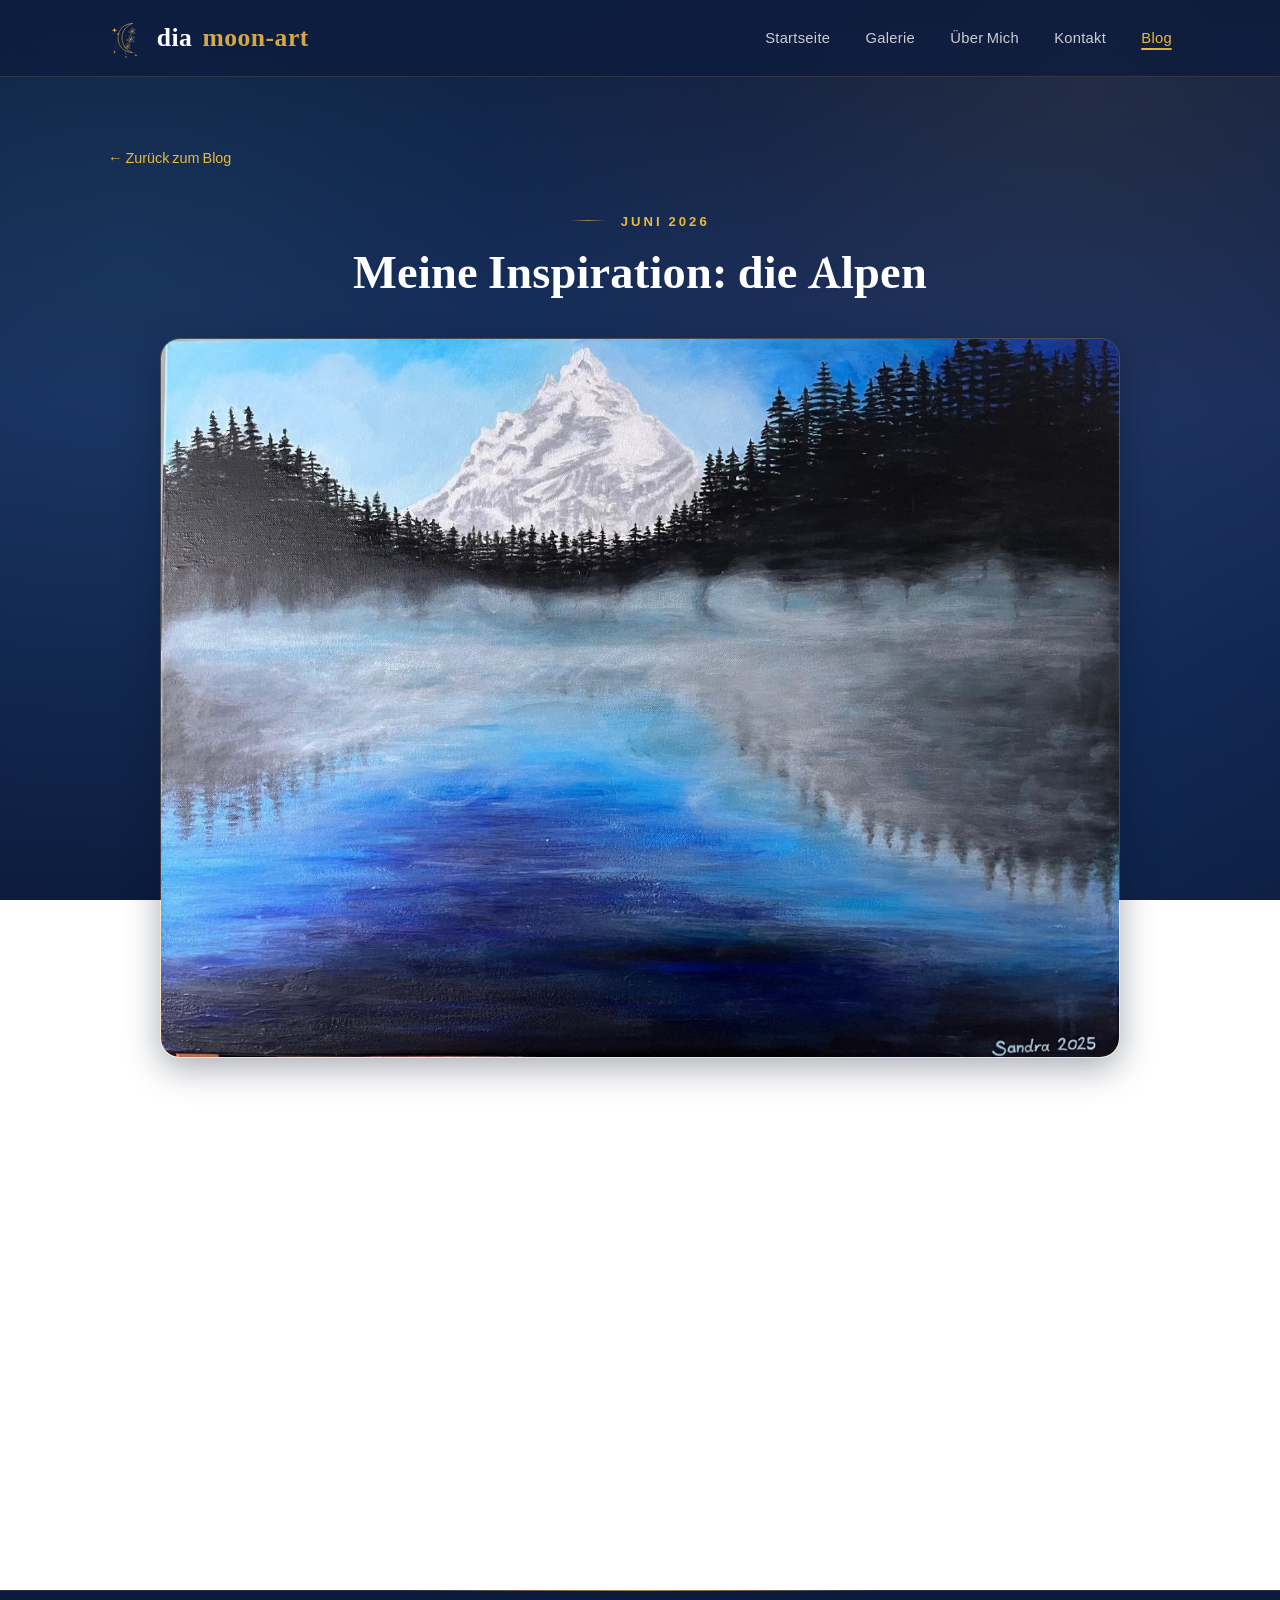
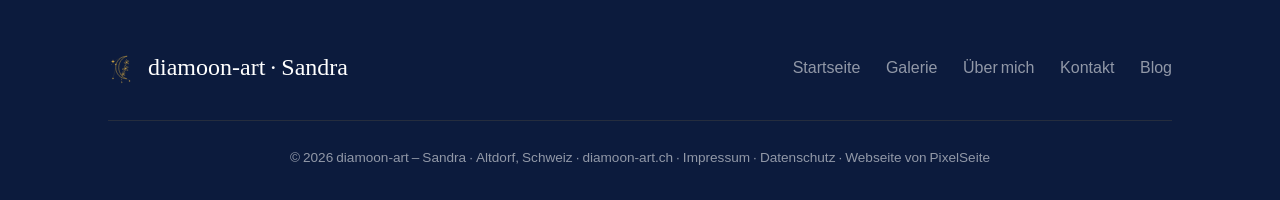
==== commit 4863b5cd: "Footer: dezenten Verweis 'Webseite von PixelSeite' auf allen Seiten ergaenzen Reiner HTML-Link ohne " ====
--- a/blog-inspiration-alpen.html
+++ b/blog-inspiration-alpen.html
@@ -2,6 +2,8 @@
 <html lang="de">
 <head>
 <meta charset="UTF-8">
+<meta http-equiv="Content-Security-Policy" content="default-src 'self'; base-uri 'self'; object-src 'none'; script-src 'self'; style-src 'self' 'unsafe-inline'; img-src 'self' data:; font-src 'self'; connect-src 'self' https://api.web3forms.com; form-action 'self' https://api.web3forms.com; upgrade-insecure-requests">
+<meta name="referrer" content="strict-origin-when-cross-origin">
 <meta name="viewport" content="width=device-width, initial-scale=1.0"><title>Meine Inspiration: die Alpen – diamoon-art Sandra</title>
 <meta name="description" content="Wie die Berge, Wälder und Seen rund um Altdorf die Bilder von Sandra prägen.">
 <link rel="canonical" href="https://www.diamoon-art.ch/blog-inspiration-alpen.html">
@@ -19,6 +21,7 @@
 <link rel="stylesheet" href="css/style.css">
 </head>
 <body>
+<a class="skip-link" href="#main-content">Zum Inhalt springen</a>
 
 <header class="site-header">
   <div class="header-inner">
@@ -32,13 +35,13 @@
         <li><a href="blog.html" class="active">Blog</a></li>
       </ul>
     </nav>
-    <button class="nav-toggle" id="navToggle" aria-label="Menü öffnen">
+    <button class="nav-toggle" id="navToggle" aria-expanded="false" aria-controls="navLinks" aria-label="Menü öffnen">
       <span></span><span></span><span></span>
     </button>
   </div>
 </header>
 
-<main>
+<main id="main-content" tabindex="-1">
   <section class="post-hero">
     <div class="container">
       <a href="blog.html" class="post-back">← Zurück zum Blog</a>
@@ -77,7 +80,7 @@
         <li><a href="blog.html">Blog</a></li>
       </ul>
     </div>
-    <p class="footer-bottom">&copy; 2026 diamoon-art – Sandra · Altdorf, Schweiz · diamoon-art.ch · <a href="impressum.html" style="color:inherit;">Impressum</a> · <a href="datenschutz.html" style="color:inherit;">Datenschutz</a></p>
+    <p class="footer-bottom">&copy; 2026 diamoon-art – Sandra · Altdorf, Schweiz · diamoon-art.ch · <a href="impressum.html" style="color:inherit;">Impressum</a> · <a href="datenschutz.html" style="color:inherit;">Datenschutz</a> · <a href="https://pixelseite.ch" style="color:inherit;">Webseite von PixelSeite</a></p>
   </div>
 </footer>
 
--- a/css/style.css
+++ b/css/style.css
@@ -369,6 +369,7 @@
   padding: 0 28px;
   color: var(--color-white);
   z-index: 2;
+  text-shadow: 0 2px 14px rgba(0, 0, 0, 0.55);
 }
 
 .hero-eyebrow {
@@ -645,25 +646,27 @@
   transition: transform 0.35s var(--ease), box-shadow 0.35s var(--ease), border-color 0.35s var(--ease);
 }
 
-.gallery-item::after {
-  content: '';
-  position: absolute;
-  inset: 0;
-  background: linear-gradient(to top, rgba(8, 16, 38, 0.55), transparent 45%);
-  opacity: 0;
-  transition: opacity 0.35s var(--ease);
-  pointer-events: none;
-  z-index: 1;
+.gallery-masonry .gallery-item {
+  background: var(--color-navy-deep);
+}
+
+.item-caption {
+  display: block;
+  position: relative;
+  z-index: 2;
+  padding: 0.8rem 1rem 1rem;
+  border-top: 1px solid rgba(212, 168, 70, 0.3);
+  font-family: 'Lato', sans-serif;
+  font-size: 0.82rem;
+  font-weight: 300;
+  line-height: 1.4;
+  color: var(--color-mist);
 }
 
 .gallery-item:hover {
   transform: translateY(-6px);
   border-color: rgba(212, 168, 70, 0.55);
   box-shadow: var(--shadow-lift);
-}
-
-.gallery-item:hover::after {
-  opacity: 1;
 }
 
 .gallery-item .placeholder-art {
@@ -685,11 +688,6 @@
   height: 100%;
   object-fit: cover;
   display: block;
-  transition: transform 0.6s var(--ease);
-}
-
-.gallery-item:hover img {
-  transform: scale(1.06);
 }
 
 /* Masonry-Variante (Galerie-Seite): echte Bildproportionen */
@@ -868,6 +866,7 @@
   background: rgba(212, 168, 70, 0.12);
   border: 1px solid rgba(212, 168, 70, 0.35);
   border-radius: 16px;
+  color: var(--color-gold);
 }
 
 .card h3 {
@@ -996,6 +995,7 @@
   background: rgba(212, 168, 70, 0.12);
   border: 1px solid rgba(212, 168, 70, 0.35);
   border-radius: 13px;
+  color: var(--color-gold);
 }
 
 .contact-detail strong {
@@ -1021,11 +1021,13 @@
   align-items: center;
   justify-content: center;
   font-size: 1.1rem;
-  transition: background 0.25s var(--ease), transform 0.25s var(--ease);
+  color: var(--color-gold);
+  transition: background 0.25s var(--ease), transform 0.25s var(--ease), color 0.25s var(--ease);
 }
 
 .social-row a:hover {
   background: var(--color-gold);
+  color: var(--color-navy-deep);
   transform: translateY(-2px);
 }
 
@@ -1082,6 +1084,48 @@
 
 .form-note.error {
   color: #B3261E;
+}
+
+.field-error {
+  display: block;
+  min-height: 1em;
+  margin-top: 0.35rem;
+  font-size: 0.8rem;
+  color: #B3261E;
+}
+
+input.input-invalid,
+textarea.input-invalid {
+  border-color: #B3261E;
+}
+
+input.input-invalid:focus,
+textarea.input-invalid:focus {
+  border-color: #B3261E;
+  box-shadow: 0 0 0 3px rgba(179, 38, 30, 0.18);
+}
+
+/* Skip-Link: für Tastatur-/Screenreader-Nutzer, sichtbar nur bei Fokus */
+.skip-link {
+  position: absolute;
+  top: 0;
+  left: -9999px;
+  z-index: 3000;
+  padding: 0.75rem 1.25rem;
+  background: var(--color-navy-deep);
+  color: var(--color-white);
+  border-radius: 0 0 var(--radius) 0;
+  text-decoration: none;
+}
+
+.skip-link:focus {
+  left: 0;
+}
+
+/* Galerie-Kacheln sind per Tastatur bedienbar → sichtbarer Fokusrahmen */
+.gallery-item:focus-visible {
+  outline: 2px solid var(--color-gold-highlight);
+  outline-offset: 3px;
 }
 
 /* ---------- Rechtliche Seiten (Impressum / Datenschutz) ---------- */
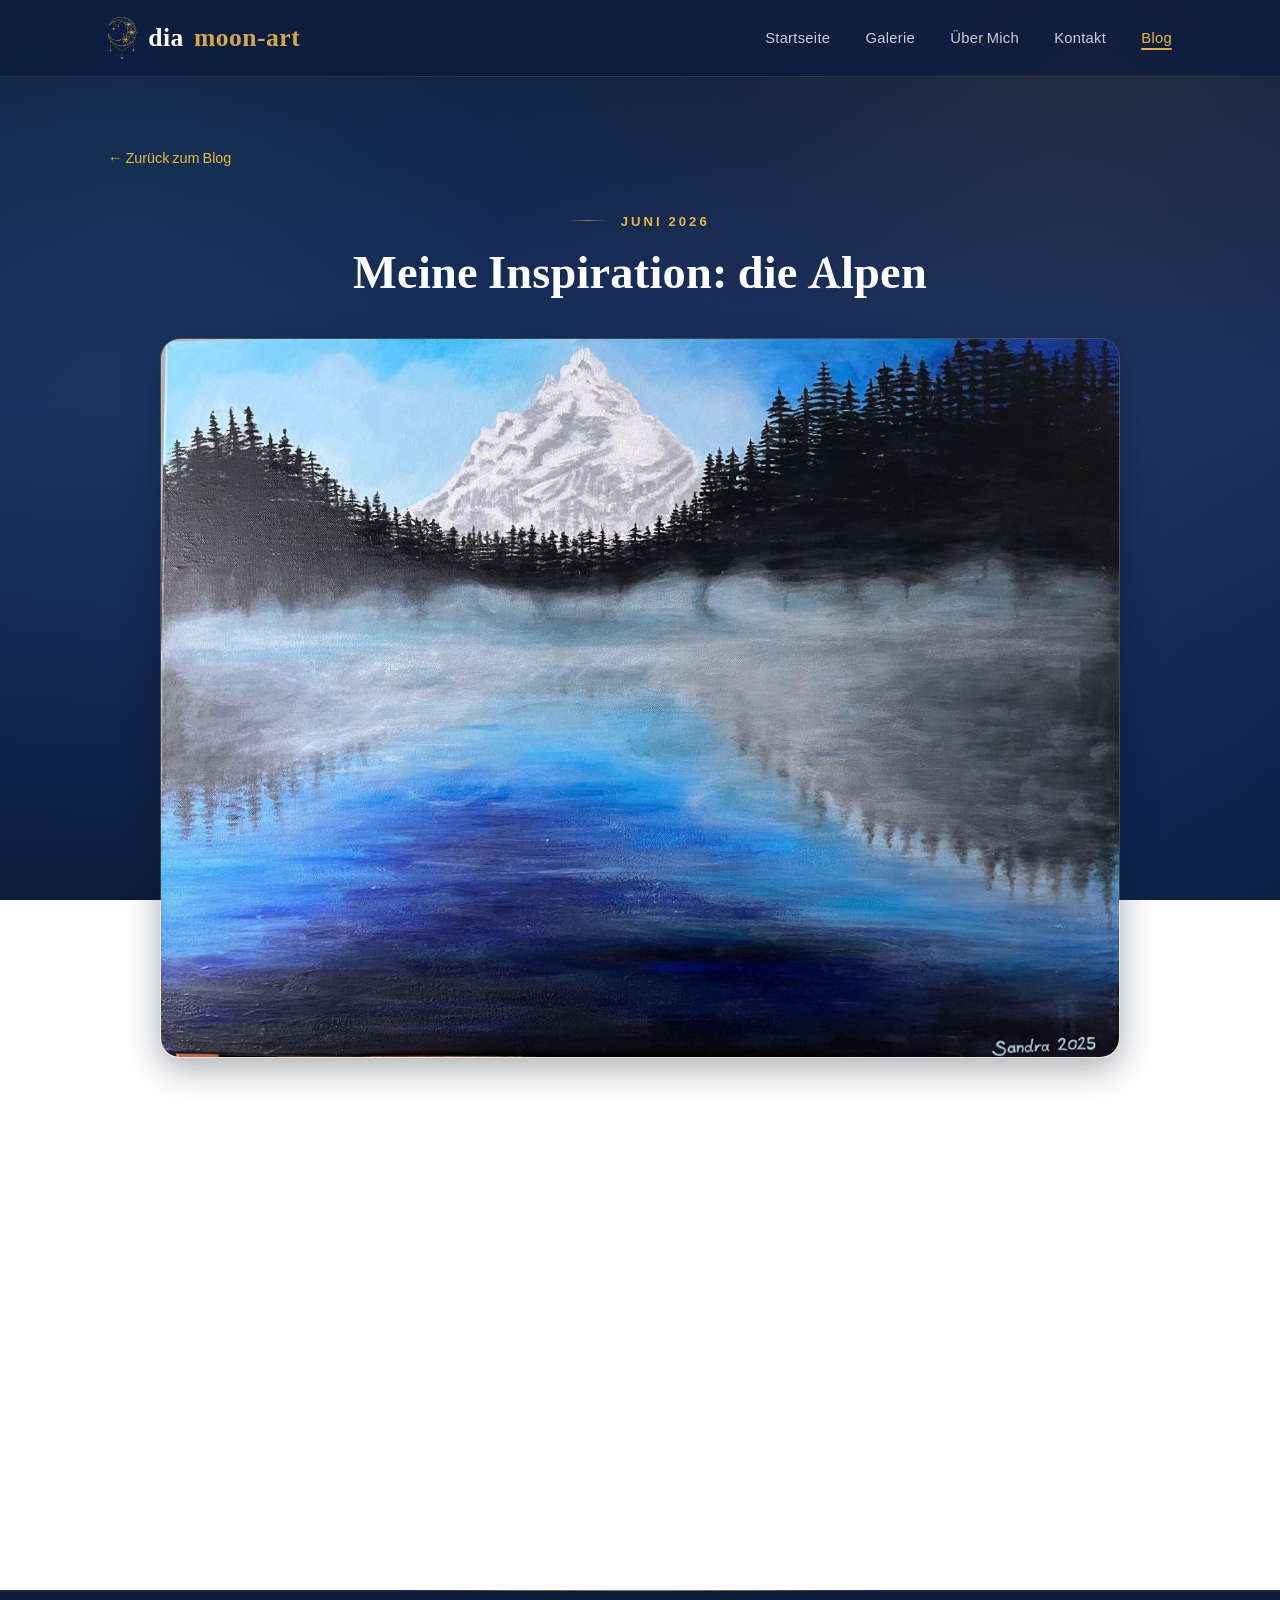
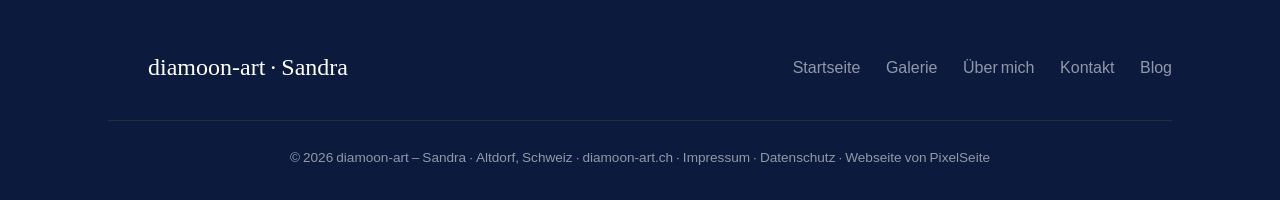
==== commit 285a5063: "Neues Mond-Logo einbinden (ersetzt bisheriges Logo auf allen Seiten)" ====
--- a/blog-inspiration-alpen.html
+++ b/blog-inspiration-alpen.html
@@ -25,7 +25,7 @@
 
 <header class="site-header">
   <div class="header-inner">
-    <a href="index.html" class="logo"><img src="images/logo.svg" alt="diamoon-art Logo">dia<span>moon-art</span></a>
+    <a href="index.html" class="logo"><img src="images/logo.png" alt="diamoon-art Logo">dia<span>moon-art</span></a>
     <nav>
       <ul class="nav-links" id="navLinks">
         <li><a href="index.html">Startseite</a></li>
@@ -80,7 +80,7 @@
         <li><a href="blog.html">Blog</a></li>
       </ul>
     </div>
-    <p class="footer-bottom">&copy; 2026 diamoon-art – Sandra · Altdorf, Schweiz · diamoon-art.ch · <a href="impressum.html" style="color:inherit;">Impressum</a> · <a href="datenschutz.html" style="color:inherit;">Datenschutz</a> · <a href="https://pixelseite.ch" style="color:inherit;">Webseite von PixelSeite</a></p>
+    <p class="footer-bottom">&copy; 2026 diamoon-art – Sandra · Altdorf, Schweiz · diamoon-art.ch · <a href="impressum.html" style="color:inherit;">Impressum</a> · <a href="datenschutz.html" style="color:inherit;">Datenschutz</a> · <a href="https://pixelseite.ch" target="_blank" rel="noopener" style="color:inherit;">Webseite von PixelSeite</a></p>
   </div>
 </footer>
 
--- a/css/style.css
+++ b/css/style.css
@@ -646,23 +646,6 @@
   transition: transform 0.35s var(--ease), box-shadow 0.35s var(--ease), border-color 0.35s var(--ease);
 }
 
-.gallery-masonry .gallery-item {
-  background: var(--color-navy-deep);
-}
-
-.item-caption {
-  display: block;
-  position: relative;
-  z-index: 2;
-  padding: 0.8rem 1rem 1rem;
-  border-top: 1px solid rgba(212, 168, 70, 0.3);
-  font-family: 'Lato', sans-serif;
-  font-size: 0.82rem;
-  font-weight: 300;
-  line-height: 1.4;
-  color: var(--color-mist);
-}
-
 .gallery-item:hover {
   transform: translateY(-6px);
   border-color: rgba(212, 168, 70, 0.55);
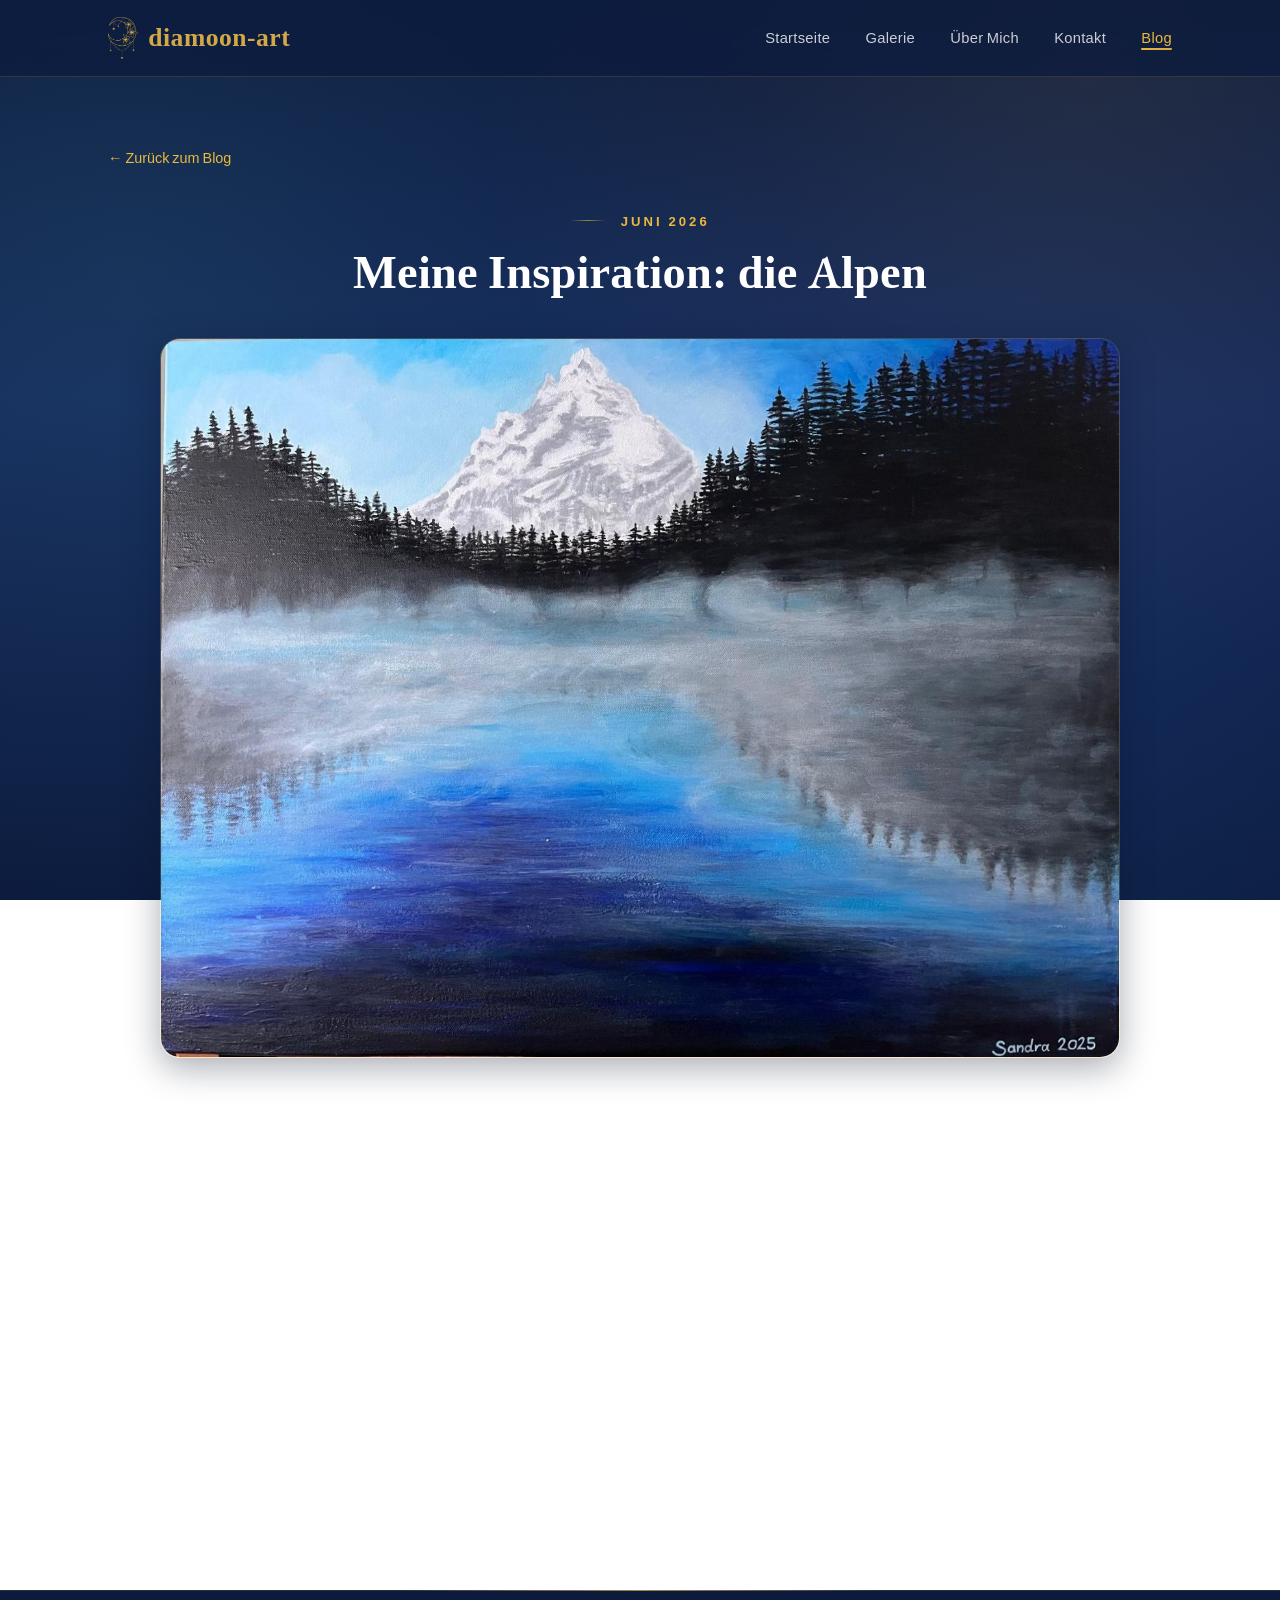
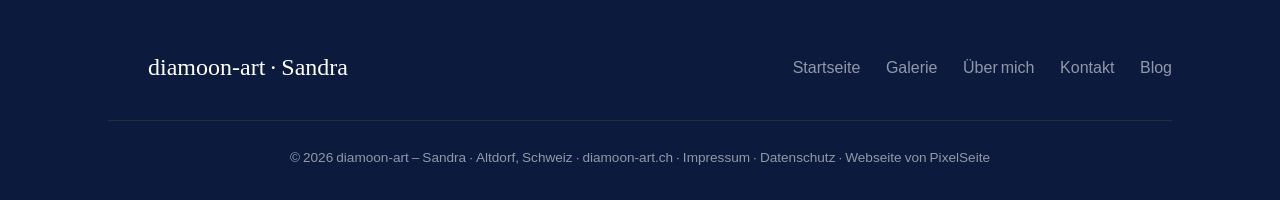
==== commit fb231d45: "Logo-Schriftzug: diamoon-art als ein zusammenhaengendes Wort komplett in Gold Vorher war nur "moon-a" ====
--- a/blog-inspiration-alpen.html
+++ b/blog-inspiration-alpen.html
@@ -25,7 +25,7 @@
 
 <header class="site-header">
   <div class="header-inner">
-    <a href="index.html" class="logo"><img src="images/logo.png" alt="diamoon-art Logo">dia<span>moon-art</span></a>
+    <a href="index.html" class="logo"><img src="images/logo.png" alt="diamoon-art Logo"><span>diamoon-art</span></a>
     <nav>
       <ul class="nav-links" id="navLinks">
         <li><a href="index.html">Startseite</a></li>
--- a/css/style.css
+++ b/css/style.css
@@ -372,6 +372,21 @@
   text-shadow: 0 2px 14px rgba(0, 0, 0, 0.55);
 }
 
+.hero-logo-deco {
+  position: absolute;
+  width: clamp(130px, 12vw, 220px);
+  height: auto;
+  opacity: 0.9;
+  filter: drop-shadow(0 0 30px rgba(212, 168, 70, 0.3));
+  pointer-events: none;
+}
+
+@media (max-width: 768px) {
+  .hero-logo-deco {
+    display: none;
+  }
+}
+
 .hero-eyebrow {
   display: inline-flex;
   align-items: center;
@@ -689,6 +704,12 @@
 
 .gallery-masonry .gallery-item img {
   height: auto;
+}
+
+/* Galerie bleibt unsichtbar, bis alle Vorschaubilder fertig geladen sind
+   (verhindert, dass Bilder einzeln nacheinander "aufpoppen") */
+.gallery-masonry.gallery-loading {
+  visibility: hidden;
 }
 
 .gallery-empty {
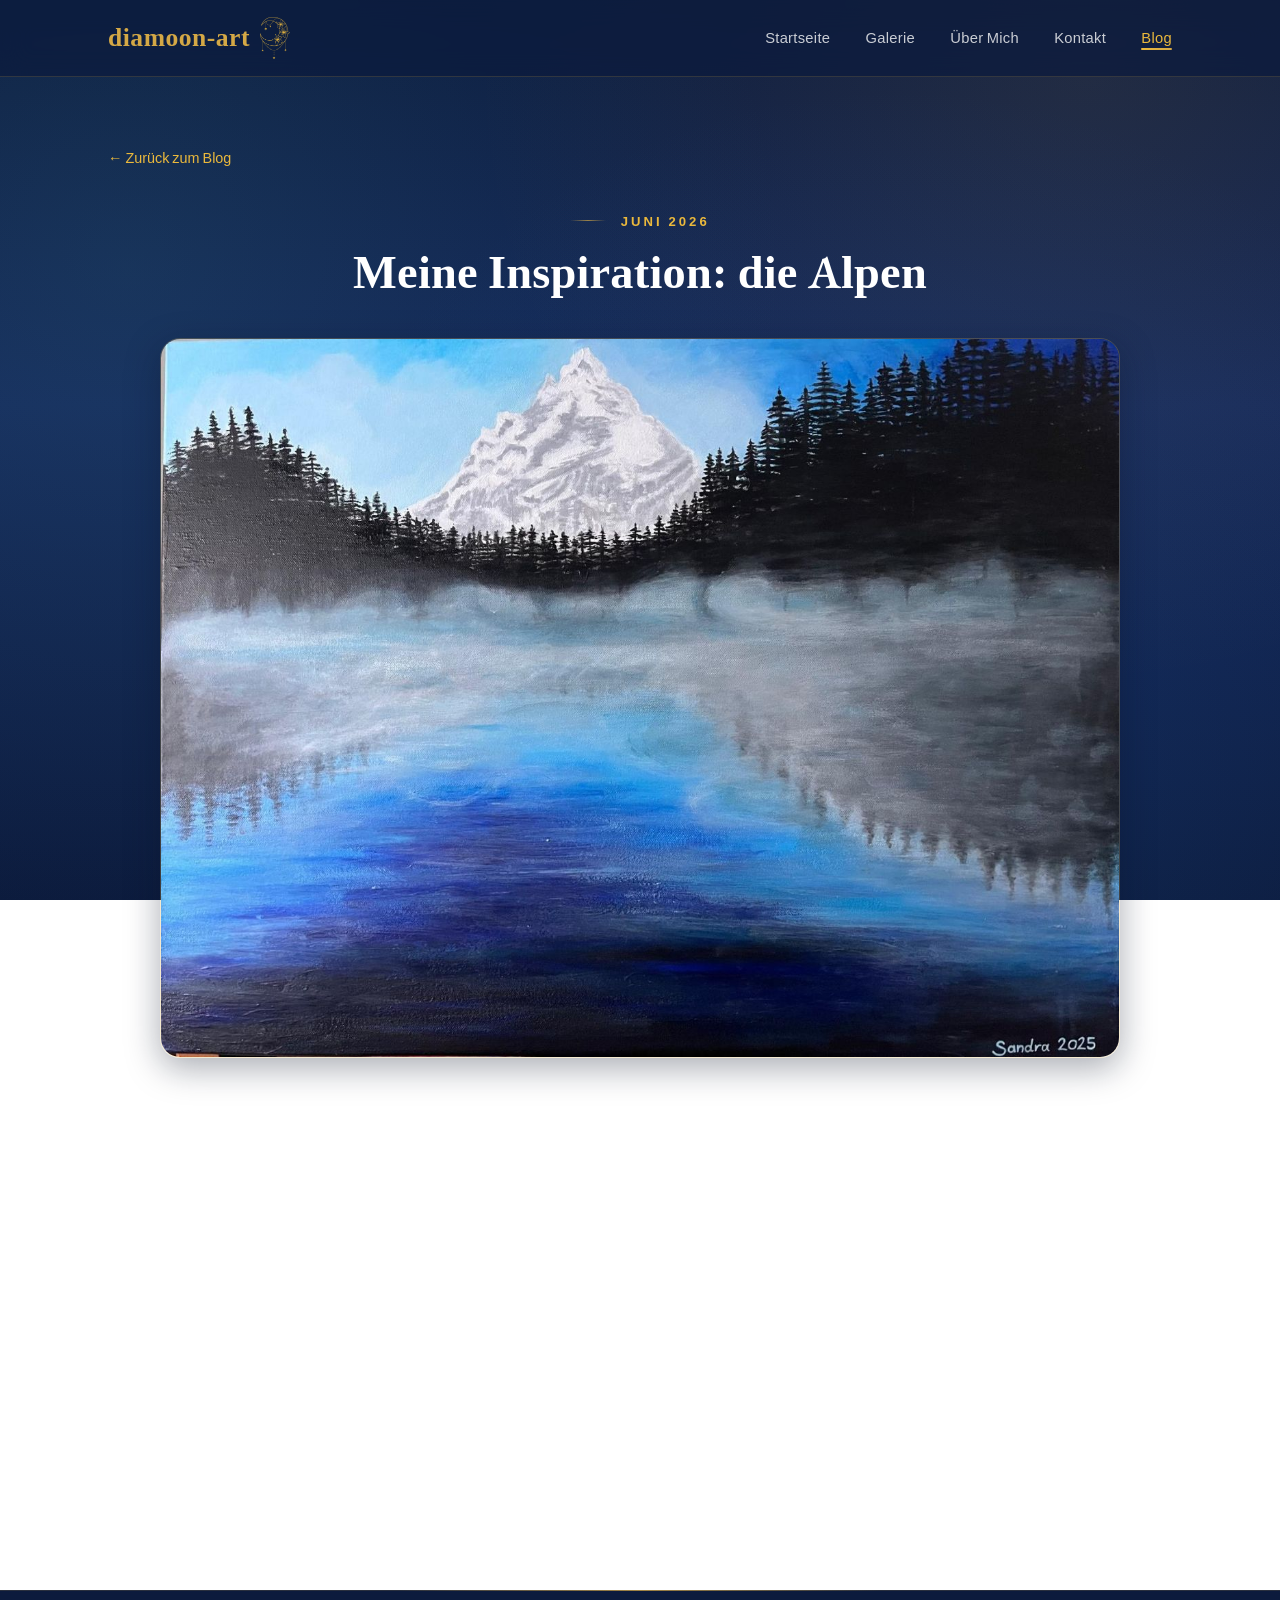
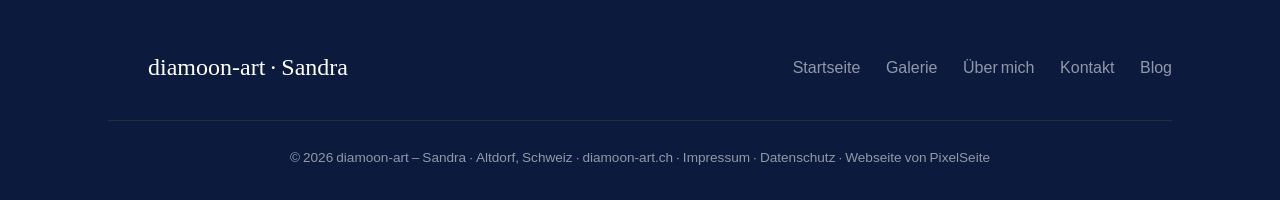
==== commit 9a03bcc5: "Logo im Header: Mond-Symbol rechts neben den Schriftzug setzen statt links Co-Authored-By: Claude So" ====
--- a/blog-inspiration-alpen.html
+++ b/blog-inspiration-alpen.html
@@ -25,7 +25,7 @@
 
 <header class="site-header">
   <div class="header-inner">
-    <a href="index.html" class="logo"><img src="images/logo.png" alt="diamoon-art Logo"><span>diamoon-art</span></a>
+    <a href="index.html" class="logo"><span>diamoon-art</span><img src="images/logo.png" alt="diamoon-art Logo"></a>
     <nav>
       <ul class="nav-links" id="navLinks">
         <li><a href="index.html">Startseite</a></li>
